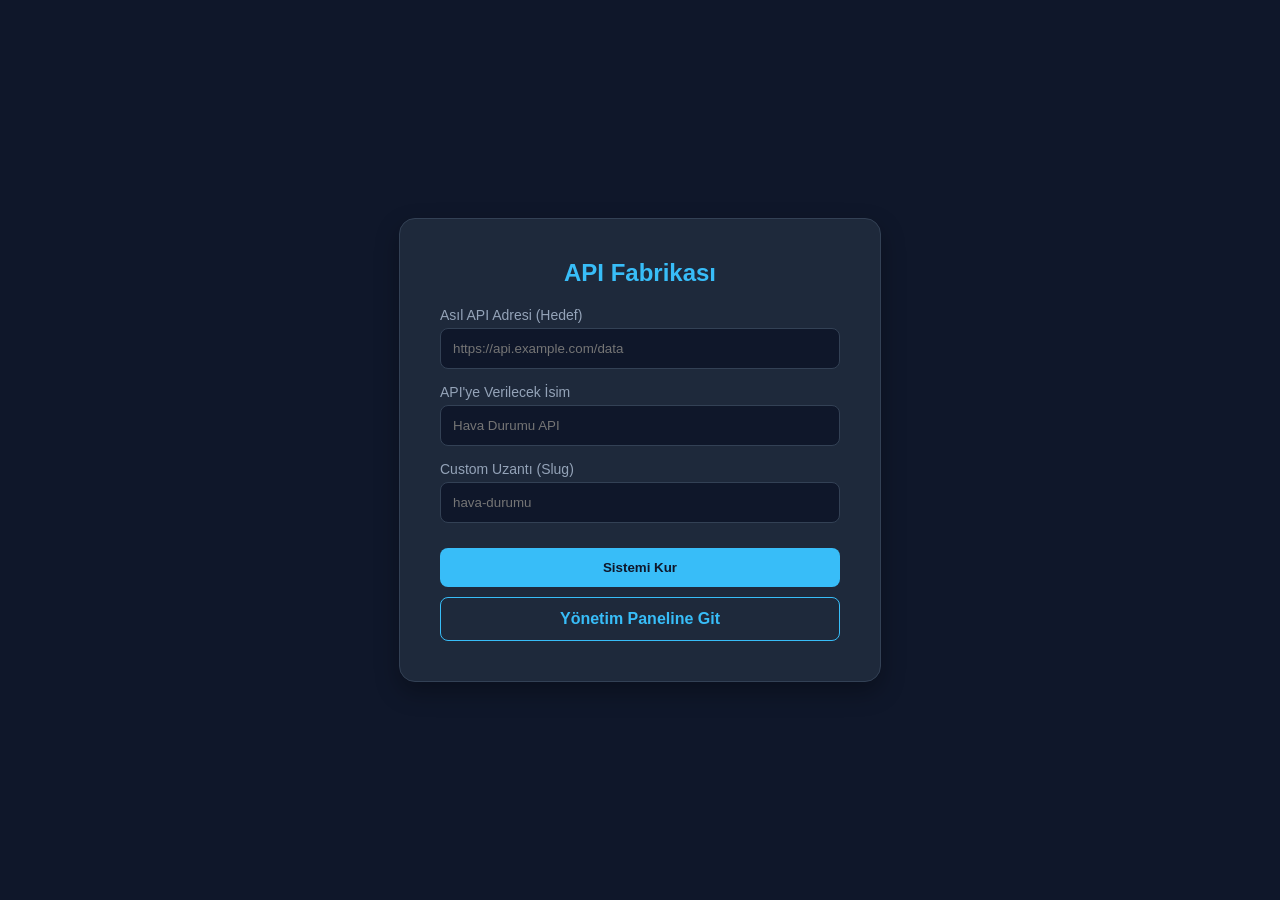
==== index.html @ 6b529b5b "heh..." ====
<!DOCTYPE html>
<html lang="tr">
<head>
    <meta charset="UTF-8">
    <meta name="viewport" content="width=device-width, initial-scale=1.0">
    <title>API Gateway Creator</title>
    <style>
        body { font-family: 'Segoe UI', Tahoma, Geneva, Verdana, sans-serif; display: flex; justify-content: center; align-items: center; min-height: 100vh; background: #0f172a; color: white; margin: 0; }
        .card { background: #1e293b; padding: 2.5rem; border-radius: 16px; box-shadow: 0 10px 25px rgba(0,0,0,0.3); width: 400px; border: 1px solid #334155; }
        h2 { margin-top: 0; color: #38bdf8; text-align: center; }
        label { display: block; margin-top: 15px; font-size: 14px; color: #94a3b8; }
        input { width: 100%; padding: 12px; margin-top: 5px; border: 1px solid #334155; border-radius: 8px; background: #0f172a; color: white; box-sizing: border-box; outline: none; }
        input:focus { border-color: #38bdf8; }
        
        /* Ana Buton */
        .btn-primary { width: 100%; padding: 12px; background: #38bdf8; color: #0f172a; border: none; border-radius: 8px; font-weight: bold; cursor: pointer; margin-top: 25px; transition: 0.3s; }
        .btn-primary:hover { background: #7dd3fc; transform: translateY(-2px); }
        
        /* Yeni Eklenen Yönetim Paneli Butonu */
        .btn-secondary { width: 100%; padding: 12px; background: transparent; color: #38bdf8; border: 1px solid #38bdf8; border-radius: 8px; font-weight: bold; cursor: pointer; margin-top: 10px; transition: 0.3s; display: block; text-align: center; text-decoration: none; box-sizing: border-box; }
        .btn-secondary:hover { background: rgba(56, 189, 248, 0.1); }

        #status { margin-top: 20px; font-size: 13px; text-align: center; padding: 10px; border-radius: 6px; display: none; }
        .success { display: block !important; background: rgba(34, 197, 94, 0.2); color: #4ade80; border: 1px solid #22c55e; }
        .error { display: block !important; background: rgba(239, 68, 68, 0.2); color: #f87171; border: 1px solid #ef4444; }
    </style>
</head>
<body>
    <div class="card">
        <h2>API Fabrikası</h2>
        
        <label>Asıl API Adresi (Hedef)</label>
        <input type="text" id="targetUrl" placeholder="https://api.example.com/data">

        <label>API'ye Verilecek İsim</label>
        <input type="text" id="apiName" placeholder="Hava Durumu API">

        <label>Custom Uzantı (Slug)</label>
        <input type="text" id="slug" placeholder="hava-durumu">

        <button class="btn-primary" onclick="createAPI()">Sistemi Kur</button>
        
        <!-- İŞTE BURASI: YÖNETİM PANELİNE GİDİŞ BUTONU -->
        <a href="/manage.html" class="btn-secondary">Yönetim Paneline Git</a>

        <div id="status"></div>
    </div>

    <script>
        async function createAPI() {
            const status = document.getElementById('status');
            const payload = {
                targetUrl: document.getElementById('targetUrl').value,
                apiName: document.getElementById('apiName').value,
                slug: document.getElementById('slug').value
            };

            if(!payload.targetUrl || !payload.slug) return alert("Eksik alan bırakmayın!");

            status.className = '';
            status.innerText = "GitHub'a bağlanılıyor ve dosya oluşturuluyor...";
            status.style.display = 'block';

            try {
                const res = await fetch('/api/create', {
                    method: 'POST',
                    headers: { 'Content-Type': 'application/json' },
                    body: JSON.stringify(payload)
                });
                const data = await res.json();
                
                if (res.ok) {
                    status.className = 'success';
                    status.innerHTML = `<b>${payload.apiName}</b> hazır!<br>Adres: <a href="/api/${payload.slug}" style="color:white" target="_blank">/api/${payload.slug}</a><br><small>Vercel'in dosyayı tanıması 1-2 dk sürebilir.</small>`;
                    
                    // İşlem bitince kutuları temizle
                    document.getElementById('targetUrl').value = '';
                    document.getElementById('apiName').value = '';
                    document.getElementById('slug').value = '';
                } else {
                    throw new Error(data.hata || "Bilinmeyen hata");
                }
            } catch (err) {
                status.className = 'error';
                status.innerText = "Hata: " + err.message;
            }
        }
    </script>
</body>
</html>
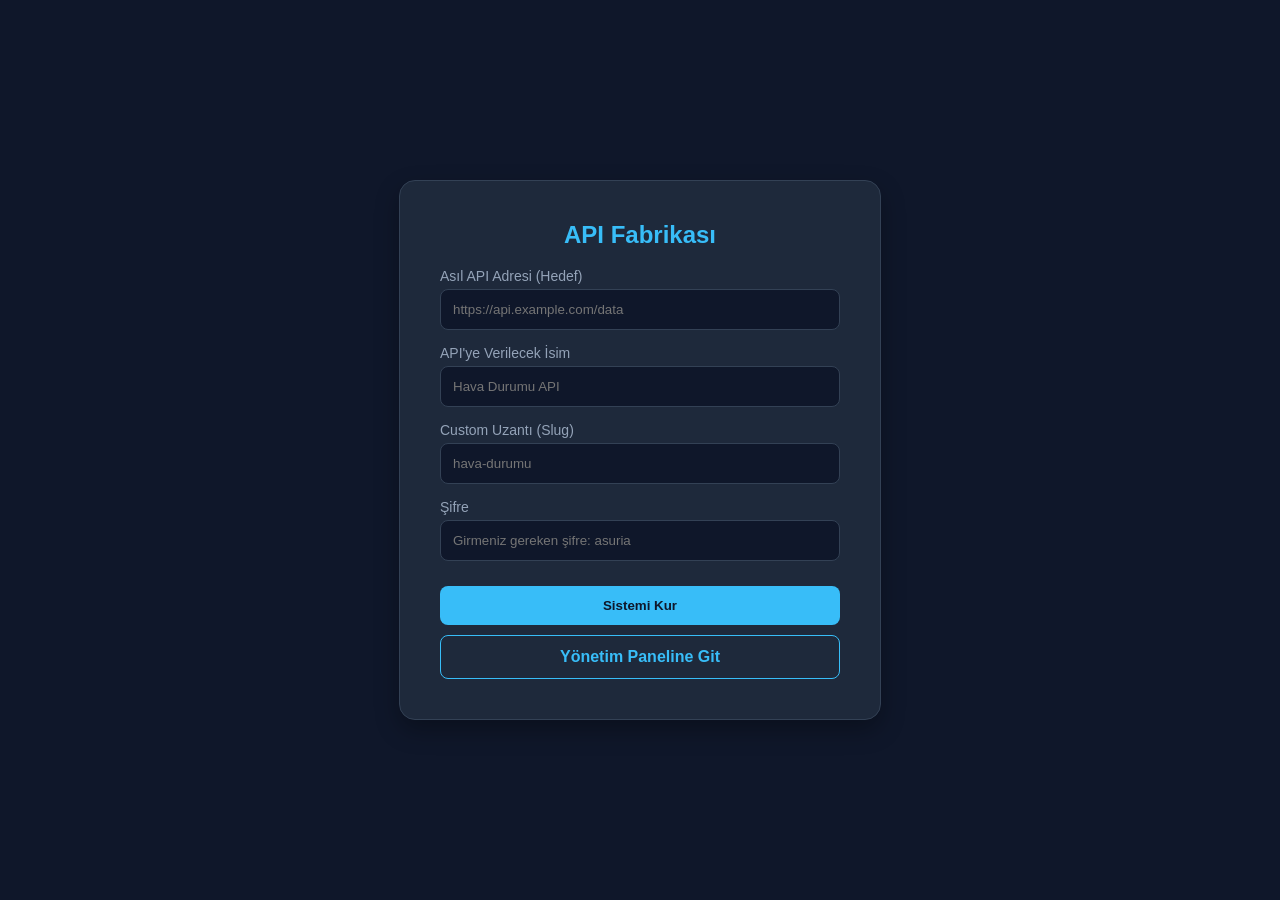
==== commit 0ff97e4d: "Şifre kontrolü eklendi" ====
--- a/index.html
+++ b/index.html
@@ -38,6 +38,9 @@
         <label>Custom Uzantı (Slug)</label>
         <input type="text" id="slug" placeholder="hava-durumu">
 
+        <label>Şifre</label>
+        <input type="password" id="password" placeholder="Girmeniz gereken şifre: asuria">
+
         <button class="btn-primary" onclick="createAPI()">Sistemi Kur</button>
         
         <!-- İŞTE BURASI: YÖNETİM PANELİNE GİDİŞ BUTONU -->
@@ -52,10 +55,11 @@
             const payload = {
                 targetUrl: document.getElementById('targetUrl').value,
                 apiName: document.getElementById('apiName').value,
-                slug: document.getElementById('slug').value
+                slug: document.getElementById('slug').value,
+                password: document.getElementById('password').value
             };
 
-            if(!payload.targetUrl || !payload.slug) return alert("Eksik alan bırakmayın!");
+            if(!payload.targetUrl || !payload.slug || !payload.password) return alert("Eksik alan bırakmayın!");
 
             status.className = '';
             status.innerText = "GitHub'a bağlanılıyor ve dosya oluşturuluyor...";
@@ -77,6 +81,7 @@
                     document.getElementById('targetUrl').value = '';
                     document.getElementById('apiName').value = '';
                     document.getElementById('slug').value = '';
+                    document.getElementById('password').value = '';
                 } else {
                     throw new Error(data.hata || "Bilinmeyen hata");
                 }
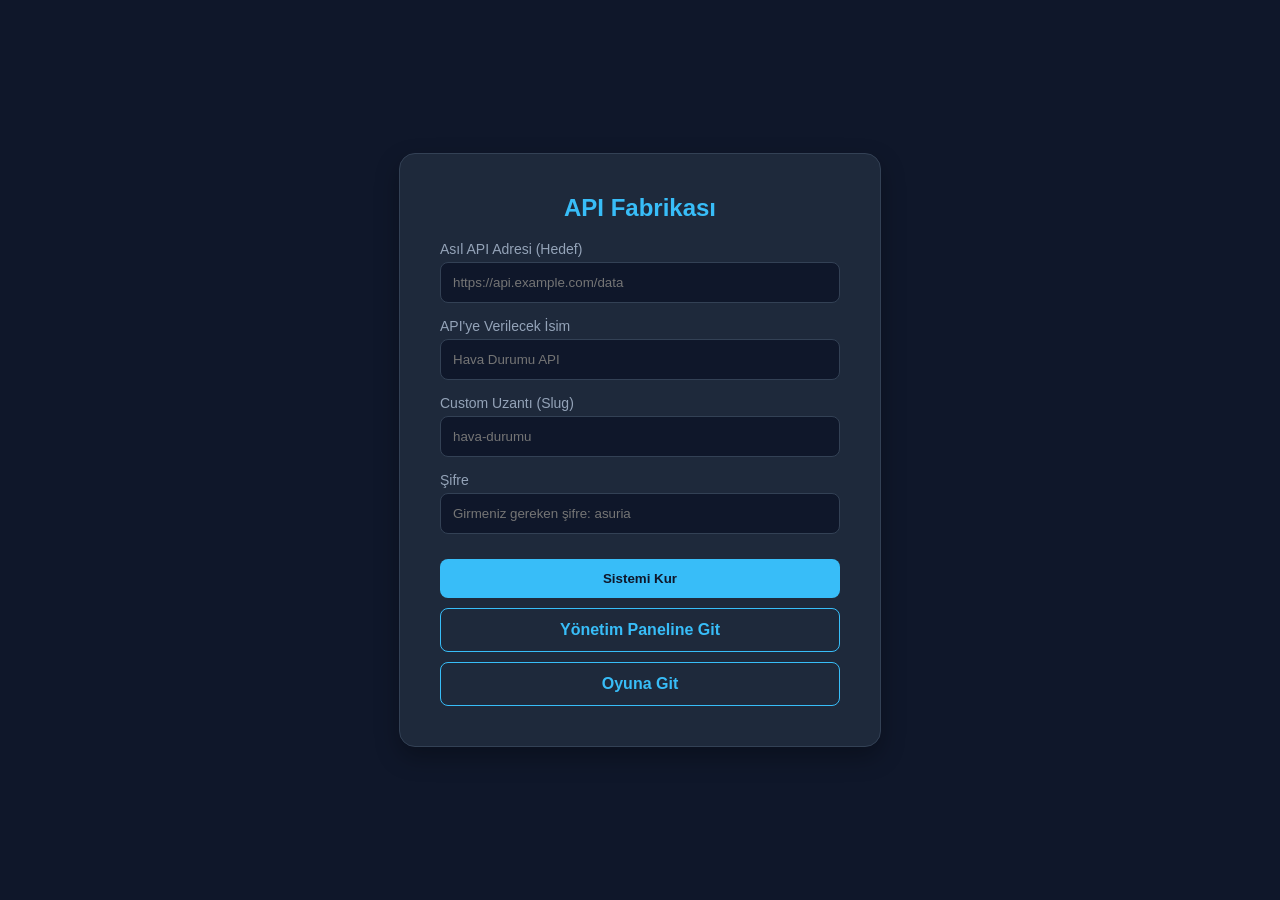
==== commit 88da1d78: "index oyuna gidebiliri deneme" ====
--- a/index.html
+++ b/index.html
@@ -16,7 +16,7 @@
         .btn-primary { width: 100%; padding: 12px; background: #38bdf8; color: #0f172a; border: none; border-radius: 8px; font-weight: bold; cursor: pointer; margin-top: 25px; transition: 0.3s; }
         .btn-primary:hover { background: #7dd3fc; transform: translateY(-2px); }
         
-        /* Yeni Eklenen Yönetim Paneli Butonu */
+        /*Yönetim Paneli Butonu */
         .btn-secondary { width: 100%; padding: 12px; background: transparent; color: #38bdf8; border: 1px solid #38bdf8; border-radius: 8px; font-weight: bold; cursor: pointer; margin-top: 10px; transition: 0.3s; display: block; text-align: center; text-decoration: none; box-sizing: border-box; }
         .btn-secondary:hover { background: rgba(56, 189, 248, 0.1); }
 
@@ -43,8 +43,9 @@
 
         <button class="btn-primary" onclick="createAPI()">Sistemi Kur</button>
         
-        <!-- İŞTE BURASI: YÖNETİM PANELİNE GİDİŞ BUTONU -->
-        <a href="/manage.html" class="btn-secondary">Yönetim Paneline Git</a>
+        <a href="pages/manage.html" class="btn-secondary">Yönetim Paneline Git</a>
+
+        <a href="pages/game.html" class="btn-secondary">Oyuna Git</a>
 
         <div id="status"></div>
     </div>
